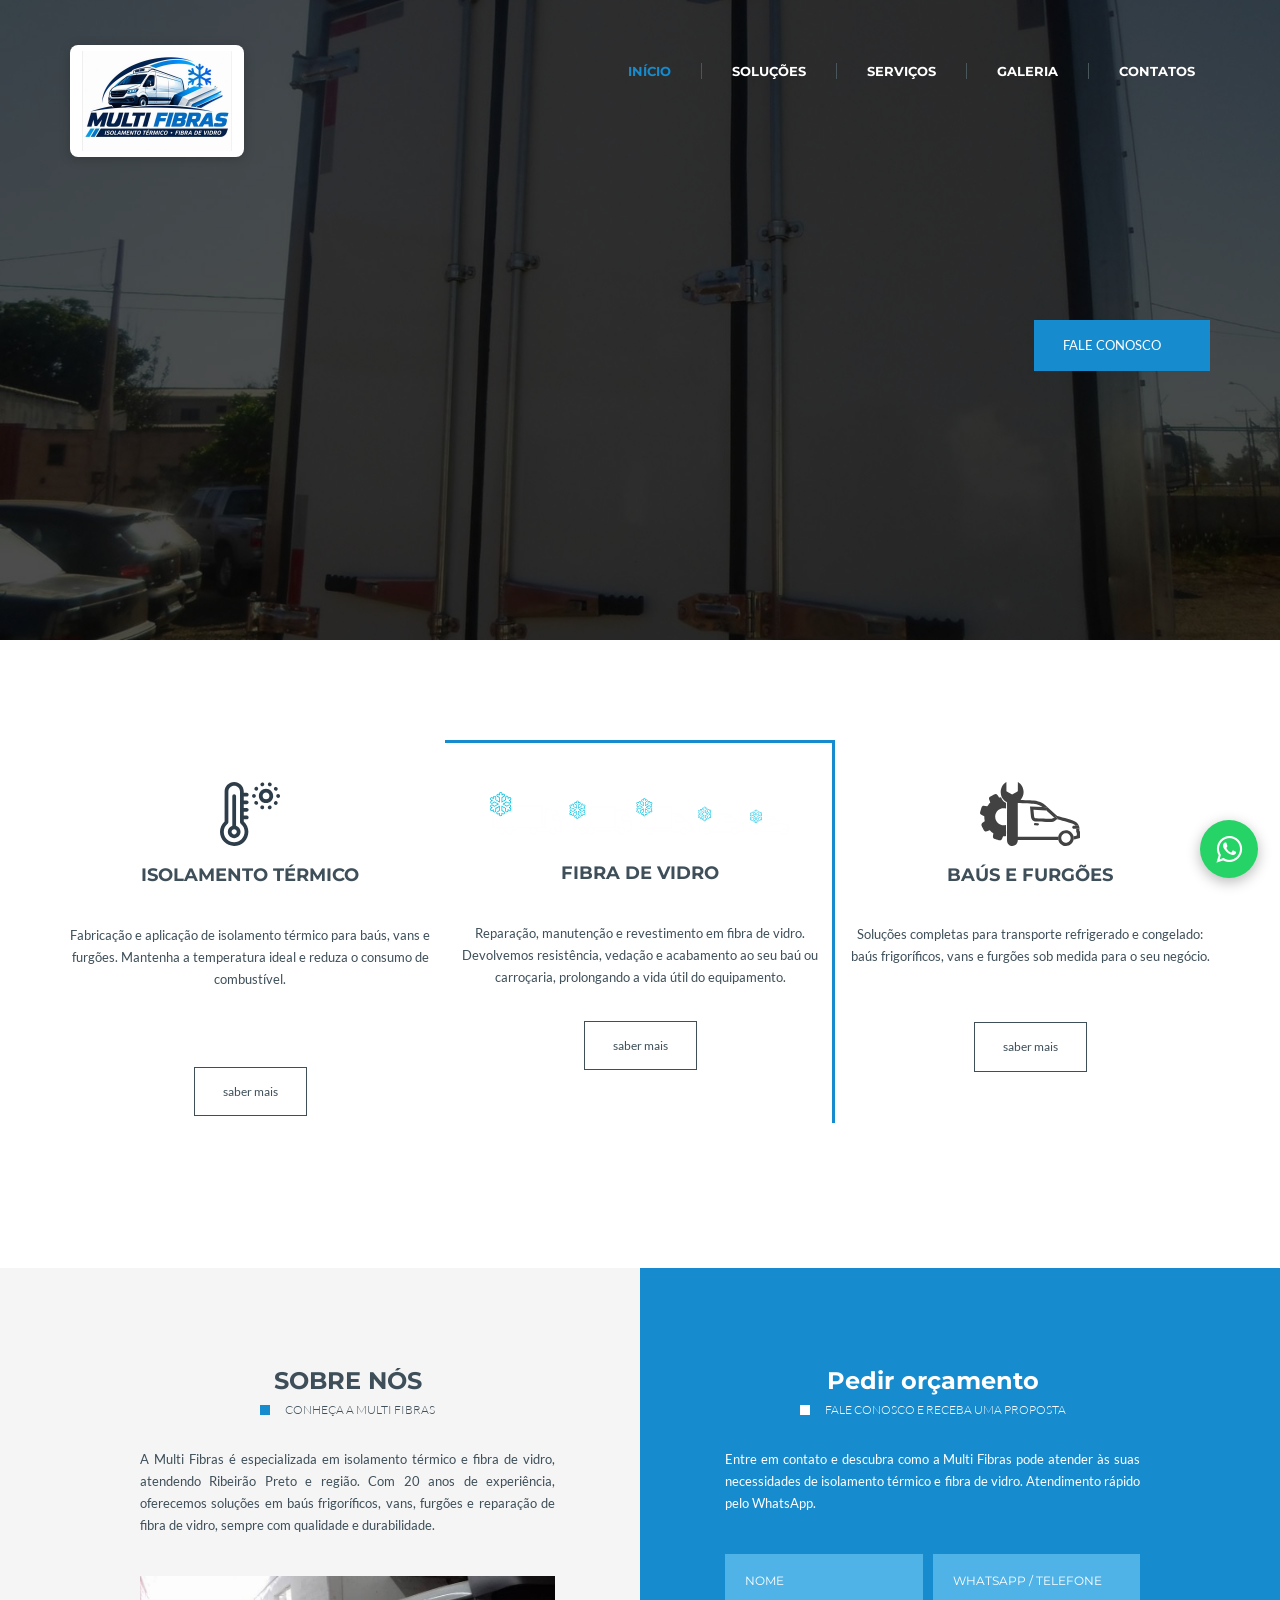
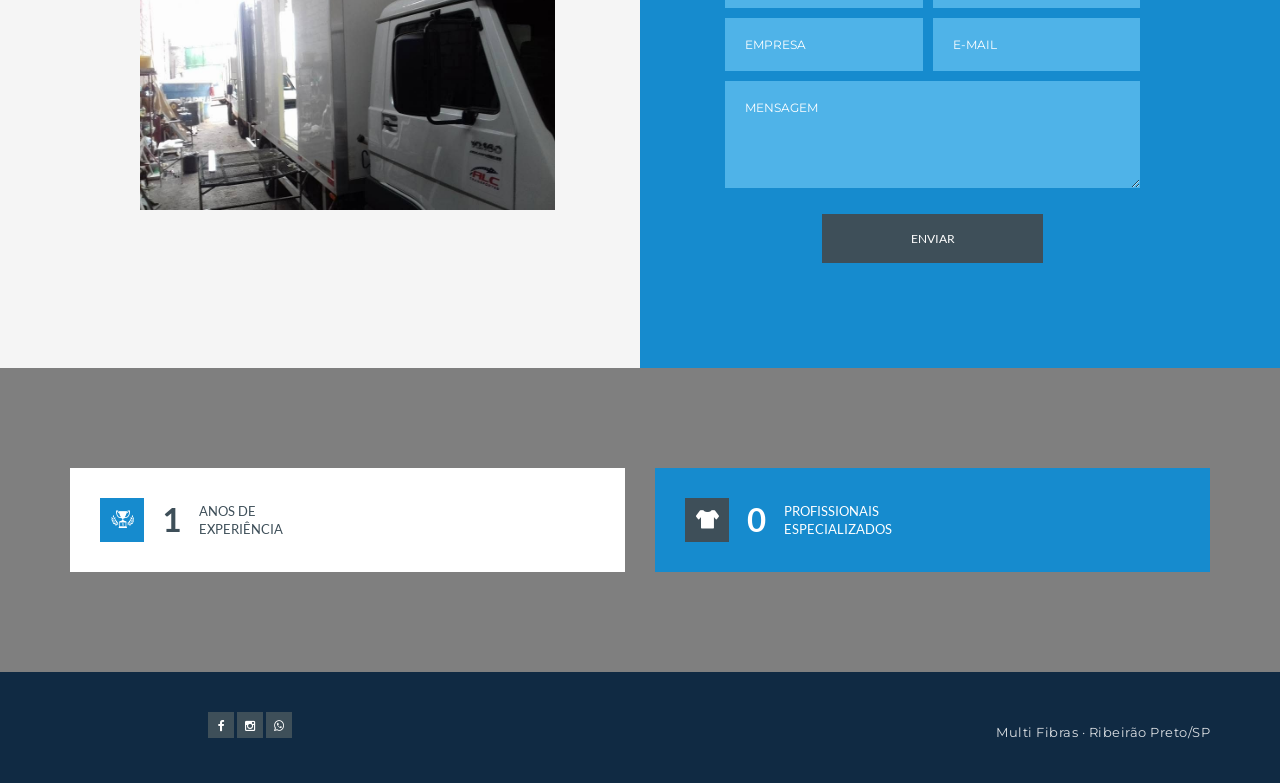
==== index.html @ 717da731 "Responsividade mobile: galeria em grade, fim do transbordo lateral e ajustes de toque - Galeria: CSS" ====
<!DOCTYPE html>
<html lang="pt-BR">
<head>
<meta charset="utf-8">
<meta http-equiv="X-UA-Compatible" content="IE=edge">
<meta name="viewport" content="width=device-width, initial-scale=1">
<meta name="description" content="Multi Fibras: isolamento térmico e fibra de vidro em Ribeirão Preto/SP. Baús frigoríficos, vans, furgões e reparação de fibra de vidro. Peça seu orçamento.">
<meta name="keywords" content="isolamento térmico, fibra de vidro, baú frigorífico, vans, furgões, Ribeirão Preto">
<meta name="author" content="Multi Fibras">
<title>Multi Fibras — Isolamento Térmico e Fibra de Vidro em Ribeirão Preto</title>
<link rel="shortcut icon" href="img/favicon.png">
<link href="css/master.css?v=20261114" rel="stylesheet">
<!--[if lt IE 9]>
    <script src="https://oss.maxcdn.com/libs/html5shiv/3.7.0/html5shiv.js"></script>
    <script src="https://oss.maxcdn.com/libs/respond.js/1.4.2/respond.min.js"></script>
<![endif]-->
</head>
<body>

	<div class="preloader" id="preloader">
		<div class="cssload-container">
			<div class="cssload-whirlpool"></div>
		</div>
	</div>

	<div class="main-navbar main-navbar-1" id="main-navbar">
		<div class="container">
			<div class="row">
				<div class="logo" id="main-logo">
					<div class="logo-image">
						<img src="img/logo-multifibras.png" width="200px" alt="Multi Fibras — Isolamento Térmico" />
					</div>
				</div>
				<div class="show-menu-control">
					<a id="show-menu" class="show-menu" href="#">
						<div class="my-btn my-btn-primary">
							<div class="my-btn-bg-top"></div>
							<div class="my-btn-bg-bottom"></div>
							<div class="my-btn-text">
								<i class="fa fa-bars"></i>
							</div>
						</div>
					</a>
				</div>
				<div class="collapse navbar-collapse main-menu main-menu-1" id="main-menu">
					<ul class="nav navbar-nav">
						<li class="active"><a href="index.html">Início</a></li>
						<li class="main-menu-separator"></li>
						<li class="dropdown">
							<a data-toggle="dropdown" href="#">Soluções</a>
							<ul class="dropdown-menu" role="menu">
								<li><a href="categorias/isolamento-termico/index.html">Isolamento Térmico</a></li>
								<li><a href="categorias/baus-frigorificos/index.html">Baús Frigoríficos</a></li>
								<li><a href="categorias/vans-e-furgoes/index.html">Vans e Furgões</a></li>
								<li><a href="categorias/reparacao-fibra-de-vidro/index.html">Reparação de Fibra</a></li>
								<li><a href="categorias/veiculos-utilitarios/index.html">Veículos Utilitários</a></li>
							</ul>
						</li>
						<li class="main-menu-separator"></li>
						<li><a href="servicos/index.html">Serviços</a></li>
						<li class="main-menu-separator"></li>
						<li><a href="galeria/index.html">Galeria</a></li>
						<li class="main-menu-separator"></li>
						<li><a class="latest" href="contactos/index.html">Contatos</a></li>
					</ul>
				</div>
			</div>
		</div>
	</div>

	<div id="main-slider-1" class="main-slider main-slider-1">
		<div class="sp-slide">
			<div class="main-slider-overlay"></div>
			<img class="sp-image" src="assets/slider-pro/css/images/blank.gif"
				data-src="media/main-slider/1.jpg"
				data-retina="media/main-slider/1.jpg" alt="" />
			<div class="container">
				<div class="main-slider-content">
					<h2 class="sp-layer" data-position="rightCenter" data-horizontal="15" data-vertical="-92"
						data-show-transition="left" data-hide-transition="left" data-show-delay="200" data-hide-delay="200">Isolamento térmico e fibra de vidro</h2>
					<h2 class="sp-layer color-primary" data-position="rightCenter" data-horizontal="15" data-vertical="-40"
						data-show-transition="left" data-hide-transition="left" data-show-delay="400" data-hide-delay="400">para o seu veículo refrigerado</h2>
					<a class="sp-layer main-button" href="contactos/index.html" data-position="rightCenter" data-horizontal="15" data-vertical="55"
						data-show-transition="left" data-hide-transition="left" data-show-delay="600" data-hide-delay="600" style="z-index: 300">
						<div class="my-btn my-btn-primary">
							<div class="my-btn-bg-top"></div><div class="my-btn-bg-bottom"></div>
							<div class="my-btn-text">FALE CONOSCO</div>
						</div>
					</a>
				</div>
			</div>
		</div>
		<div class="sp-slide">
			<div class="main-slider-overlay"></div>
			<img class="sp-image" src="assets/slider-pro/css/images/blank.gif"
				data-src="media/main-slider/2.jpg"
				data-retina="media/main-slider/2.jpg" alt="" />
			<div class="container">
				<div class="main-slider-content">
					<h2 class="sp-layer" data-position="rightCenter" data-horizontal="15" data-vertical="-92"
						data-show-transition="left" data-hide-transition="left" data-show-delay="200" data-hide-delay="200">Baús, vans e furgões</h2>
					<h2 class="sp-layer color-primary" data-position="rightCenter" data-horizontal="15" data-vertical="-40"
						data-show-transition="left" data-hide-transition="left" data-show-delay="400" data-hide-delay="400">soluções sob medida para o seu negócio</h2>
					<a class="sp-layer main-button" href="contactos/index.html" data-position="rightCenter" data-horizontal="15" data-vertical="55"
						data-show-transition="left" data-hide-transition="left" data-show-delay="600" data-hide-delay="600" style="z-index: 300">
						<div class="my-btn my-btn-primary">
							<div class="my-btn-bg-top"></div><div class="my-btn-bg-bottom"></div>
							<div class="my-btn-text">FALE CONOSCO</div>
						</div>
					</a>
				</div>
			</div>
		</div>
		<div class="sp-slide">
			<div class="main-slider-overlay"></div>
			<img class="sp-image" src="assets/slider-pro/css/images/blank.gif"
				data-src="media/main-slider/3.jpg"
				data-retina="media/main-slider/3.jpg" alt="" />
			<div class="container">
				<div class="main-slider-content">
					<h2 class="sp-layer" data-position="rightCenter" data-horizontal="15" data-vertical="-92"
						data-show-transition="left" data-hide-transition="left" data-show-delay="200" data-hide-delay="200">Reparação e manutenção</h2>
					<h2 class="sp-layer color-primary" data-position="rightCenter" data-horizontal="15" data-vertical="-40"
						data-show-transition="left" data-hide-transition="left" data-show-delay="400" data-hide-delay="400">em fibra de vidro com qualidade</h2>
					<a class="sp-layer main-button" href="contactos/index.html" data-position="rightCenter" data-horizontal="15" data-vertical="55"
						data-show-transition="left" data-hide-transition="left" data-show-delay="600" data-hide-delay="600" style="z-index: 300">
						<div class="my-btn my-btn-primary">
							<div class="my-btn-bg-top"></div><div class="my-btn-bg-bottom"></div>
							<div class="my-btn-text">FALE CONOSCO</div>
						</div>
					</a>
				</div>
			</div>
		</div>
	</div>

	<section class="def-section home-services">
		<div class="container">
			<div class="row">
				<div class="col-lg-4 col-md-4 col-sm-4 col-xs-12">
					<div class="service">
						<div class="service-icon"><img src="img/fabrico-icon.svg" width="60px"></div>
						<h3>Isolamento Térmico</h3>
						<div class="service-text">
							<p>Fabricação e aplicação de isolamento térmico para baús, vans e furgões. Mantenha a temperatura ideal e reduza o consumo de combustível.<br><br><br></p>
						</div>
						<div class="service-button">
							<a href="servicos/index.html"><div class="my-btn my-btn-default">
								<div class="my-btn-bg-top"></div><div class="my-btn-bg-bottom"></div>
								<div class="my-btn-text">saber mais</div>
							</div></a>
						</div>
					</div>
				</div>
				<div class="col-lg-4 col-md-4 col-sm-4 col-xs-12" id="service-mark">
					<div class="service-mark-border-top"></div>
					<div class="service-mark-border-right"></div>
					<div class="service-mark-border-bottom"></div>
					<div class="service-mark-border-left"></div>
					<div class="service">
						<div class="service-icon"><img src="img/revestimento-icon.svg" width="300px"></div>
						<h3>Fibra de Vidro</h3>
						<div class="service-text">
							<p>Reparação, manutenção e revestimento em fibra de vidro. Devolvemos resistência, vedação e acabamento ao seu baú ou carroçaria, prolongando a vida útil do equipamento.</p>
						</div>
						<div class="service-button">
							<a href="servicos/index.html"><div class="my-btn my-btn-default">
								<div class="my-btn-bg-top"></div><div class="my-btn-bg-bottom"></div>
								<div class="my-btn-text">saber mais</div>
							</div></a>
						</div>
					</div>
				</div>
				<div class="col-lg-4 col-md-4 col-sm-4 col-xs-12">
					<div class="service">
						<div class="service-icon"><img src="img/assistencia-icon.svg" width="100px"></div>
						<h3>Baús e Furgões</h3>
						<div class="service-text">
							<p>Soluções completas para transporte refrigerado e congelado: baús frigoríficos, vans e furgões sob medida para o seu negócio.<br><br></p>
						</div>
						<div class="service-button">
							<a href="servicos/index.html"><div class="my-btn my-btn-default">
								<div class="my-btn-bg-top"></div><div class="my-btn-bg-bottom"></div>
								<div class="my-btn-text">saber mais</div>
							</div></a>
						</div>
					</div>
				</div>
			</div>
		</div>
	</section>

	<section class="def-section about-quote">
		<div class="section-bg-left"></div>
		<div class="section-bg-right"></div>
		<div class="container">
			<div class="row">
				<div class="col-lg-6 col-md-6 col-sm-6 col-xs-12 home-about">
					<div class="title-group">
						<h2>SOBRE NÓS</h2>
						<div class="subtitle with-square">conheça a Multi Fibras</div>
					</div>
					<p>
						A Multi Fibras é especializada em isolamento térmico e fibra de vidro, atendendo Ribeirão Preto e região. Com 20 anos de experiência, oferecemos soluções em baús frigoríficos, vans, furgões e reparação de fibra de vidro, sempre com qualidade e durabilidade.
					</p>
					<div class="home-about-video">
						<img src="img/sobre-nos.jpg" width="100%">
					</div>
				</div>
				<div class="col-lg-6 col-md-6 col-sm-6 col-xs-12 get-quote">
					<div class="title-group">
						<h2>Pedir orçamento</h2>
						<div class="subtitle with-square">fale conosco e receba uma proposta</div>
					</div>
					<p>
						Entre em contato e descubra como a Multi Fibras pode atender às suas necessidades de isolamento térmico e fibra de vidro. Atendimento rápido pelo WhatsApp.
					</p>
					<div class="get-quote-form">
						<div class="send-result"></div>
						<form method="post" action="https://formsubmit.co/contato@multifibras.com" autocomplete="off">
							<input type="hidden" name="_subject" value="Novo pedido de orçamento - Site Multi Fibras">
							<input type="hidden" name="_template" value="table">
							<input type="text" name="_honey" style="display:none">
							<div class="col-lg-6 col-md-6 col-sm-12 col-xs-12 get-quote-form-left">
								<div class="form-item"><input type="text" name="nome" placeholder="NOME" required/></div>
								<div class="form-item"><input type="text" name="empresa" placeholder="EMPRESA" required /></div>
							</div>
							<div class="col-lg-6 col-md-6 col-sm-12 col-xs-12 get-quote-form-right">
								<div class="form-item"><input type="text" name="contacto" placeholder="WHATSAPP / TELEFONE" required /></div>
								<div class="form-item"><input type="text" minlength="6" name="email" placeholder="E-MAIL" required /></div>
							</div>
							<div class="col-lg-12 col-md-12 col-sm-12 col-xs-12 get-quote-form-bottom">
								<div class="form-item"><textarea name="mensagem" placeholder="MENSAGEM" required></textarea></div>
								<div class="get-quote-form-button">
									<button><span class="my-btn my-btn-grey">
										<span class="my-btn-bg-top"></span><span class="my-btn-bg-bottom"></span>
										<span class="my-btn-text">ENVIAR</span>
									</span></button>
								</div>
							</div>
						</form>
					</div>
				</div>
			</div>
		</div>
	</section>

	<div class="def-section stats" id="home-stats" data-stellar-background-ratio="0.4">
		<div class="stats-overlay"></div>
		<div class="container">
			<div class="row">
				<div class="col-lg-6 col-md-6 col-sm-6 col-xs-12">
					<div class="stat-item">
						<div class="stat-item-icon"><i class="flaticon-first33"></i></div>
						<div class="stat-item-number" id="num1">20</div>
						<div class="stat-item-text">ANOS DE<br>EXPERIÊNCIA</div>
					</div>
				</div>
				<div class="col-lg-6 col-md-6 col-sm-6 col-xs-12">
					<div class="stat-item stat-item-mark">
						<div class="stat-item-icon"><i class="flaticon-shirt16"></i></div>
						<div class="stat-item-number" id="num2">2</div>
						<div class="stat-item-text">PROFISSIONAIS<br>ESPECIALIZADOS</div>
					</div>
				</div>
			</div>
		</div>
	</div>

	<div class="bottom">
		<div class="container">
			<div class="row">
				<div class="col-lg-4 col-md-4 col-sm-4 col-xs-12 bottom-2">
					<a href="https://www.facebook.com/share/1DiAnfF6xN/" target="_blank" aria-label="Facebook"><div class="my-btn my-btn-grey">
						<div class="my-btn-bg-top"></div><div class="my-btn-bg-bottom"></div>
						<div class="my-btn-text"><i class="fa fa-facebook"></i></div>
					</div></a>
					<a href="https://www.instagram.com/multifibras.oficial/" target="_blank" aria-label="Instagram"><div class="my-btn my-btn-grey">
						<div class="my-btn-bg-top"></div><div class="my-btn-bg-bottom"></div>
						<div class="my-btn-text"><i class="fa fa-instagram"></i></div>
					</div></a>
					<a href="https://wa.me/5516988072089" target="_blank" aria-label="WhatsApp"><div class="my-btn my-btn-grey">
						<div class="my-btn-bg-top"></div><div class="my-btn-bg-bottom"></div>
						<div class="my-btn-text"><i class="fa fa-whatsapp"></i></div>
					</div></a>
				</div>
				<div class="col-lg-4 col-md-4 col-sm-4 col-xs-12 bottom-1"></div>
				<div class="col-lg-4 col-md-4 col-sm-4 col-xs-12 bottom-3">
					<span class="footer-brand">Multi Fibras · Ribeirão Preto/SP</span>
				</div>
			</div>
		</div>
	</div>

	<a class="whatsapp-float" href="https://wa.me/5516988072089" target="_blank" aria-label="Fale conosco no WhatsApp">
		<i class="fa fa-whatsapp"></i>
	</a>

	<aside id="slide-menu" class="slide-menu">
		<div class="close-menu" id="close-menu">
			<i class="fa fa-close"></i>
		</div>
		<ul id="left-menu" class="left-menu">
			<li><a href="index.html">Início</a></li>
			<li>
				<a href="#">Soluções <i class="fa fa-plus arrow"></i></a>
				<ul class="slide-menu-child">
					<li><a href="categorias/isolamento-termico/index.html">Isolamento Térmico</a></li>
					<li><a href="categorias/baus-frigorificos/index.html">Baús Frigoríficos</a></li>
					<li><a href="categorias/vans-e-furgoes/index.html">Vans e Furgões</a></li>
					<li><a href="categorias/reparacao-fibra-de-vidro/index.html">Reparação de Fibra</a></li>
					<li><a href="categorias/veiculos-utilitarios/index.html">Veículos Utilitários</a></li>
				</ul>
			</li>
			<li><a href="servicos/index.html">Serviços</a></li>
			<li><a href="galeria/index.html">Galeria</a></li>
			<li><a href="contactos/index.html">Contatos</a></li>
		</ul>
	</aside>
	<div class="black-overlay" id="black-overlay"></div>

	<script src="js/jquery-1.11.3.min.js"></script>
	<script src="js/bootstrap.min.js"></script>
	<script src="js/smoothscroll.min.js"></script>
	<script src="js/jquery.stellar.min.js"></script>
	<script src="assets/slider-pro/js/jquery.sliderPro.min.js"></script>
	<script src="js/scrollspy.min.js"></script>
	<script src="js/wow.min.js"></script>
	<script src="assets/owl-carousel/owl.carousel.min.js"></script>
	<script src="js/metisMenu.min.js"></script>
	<script src="js/theme.min.js"></script>
</body>
</html>
---- css/master.css ----
/* --------------------------------------
=========================================
Trans Aero - Responsive Logistic Html Template
Version: 1.0 (Initial Release)
Designed By: Vadzim Liashkevich
=========================================

 
 /*-- GOOGLE WEB FONTS (localizadas para uso offline) --*/
@import url(google-fonts.css);

 /*-- BOOTSTRAP --*/
@import url(bootstrap.min.css);

 /*-- FONT AWESOME --*/
@import url(font-awesome.min.css);

 /*-- FLATICONS --*/
@import url(../fonts/flaticon/flaticon.css);

 /*-- SLIDER PRO --*/
@import url(../assets/slider-pro/css/slider-pro.min.css);

 /*-- ANIMATE CSS --*/
@import url(animate.css);

 /*-- OWL CAROUSEL --*/
@import url(../assets/owl-carousel/owl.carousel.css);
@import url(../assets/owl-carousel/owl.theme.css);

 /*-- MAIN STYLES --*/
@import url(theme.min.css);

 /*-- MULTI FIBRAS --*/
@import url(multifibras.css);

 /*-- RESPONSIVE FIXES --*/
@import url(responsive.css);

 /*-- MULTI FIBRAS: MOBILE / RESPONSIVIDADE (carregar por último) --*/
@import url(mobile-fixes.css);

 /*-- COLOR SCHEMES --*/
/*@import url(red.css);*/
/*@import url(green.css);*/
/*@import url(blue.css);*/
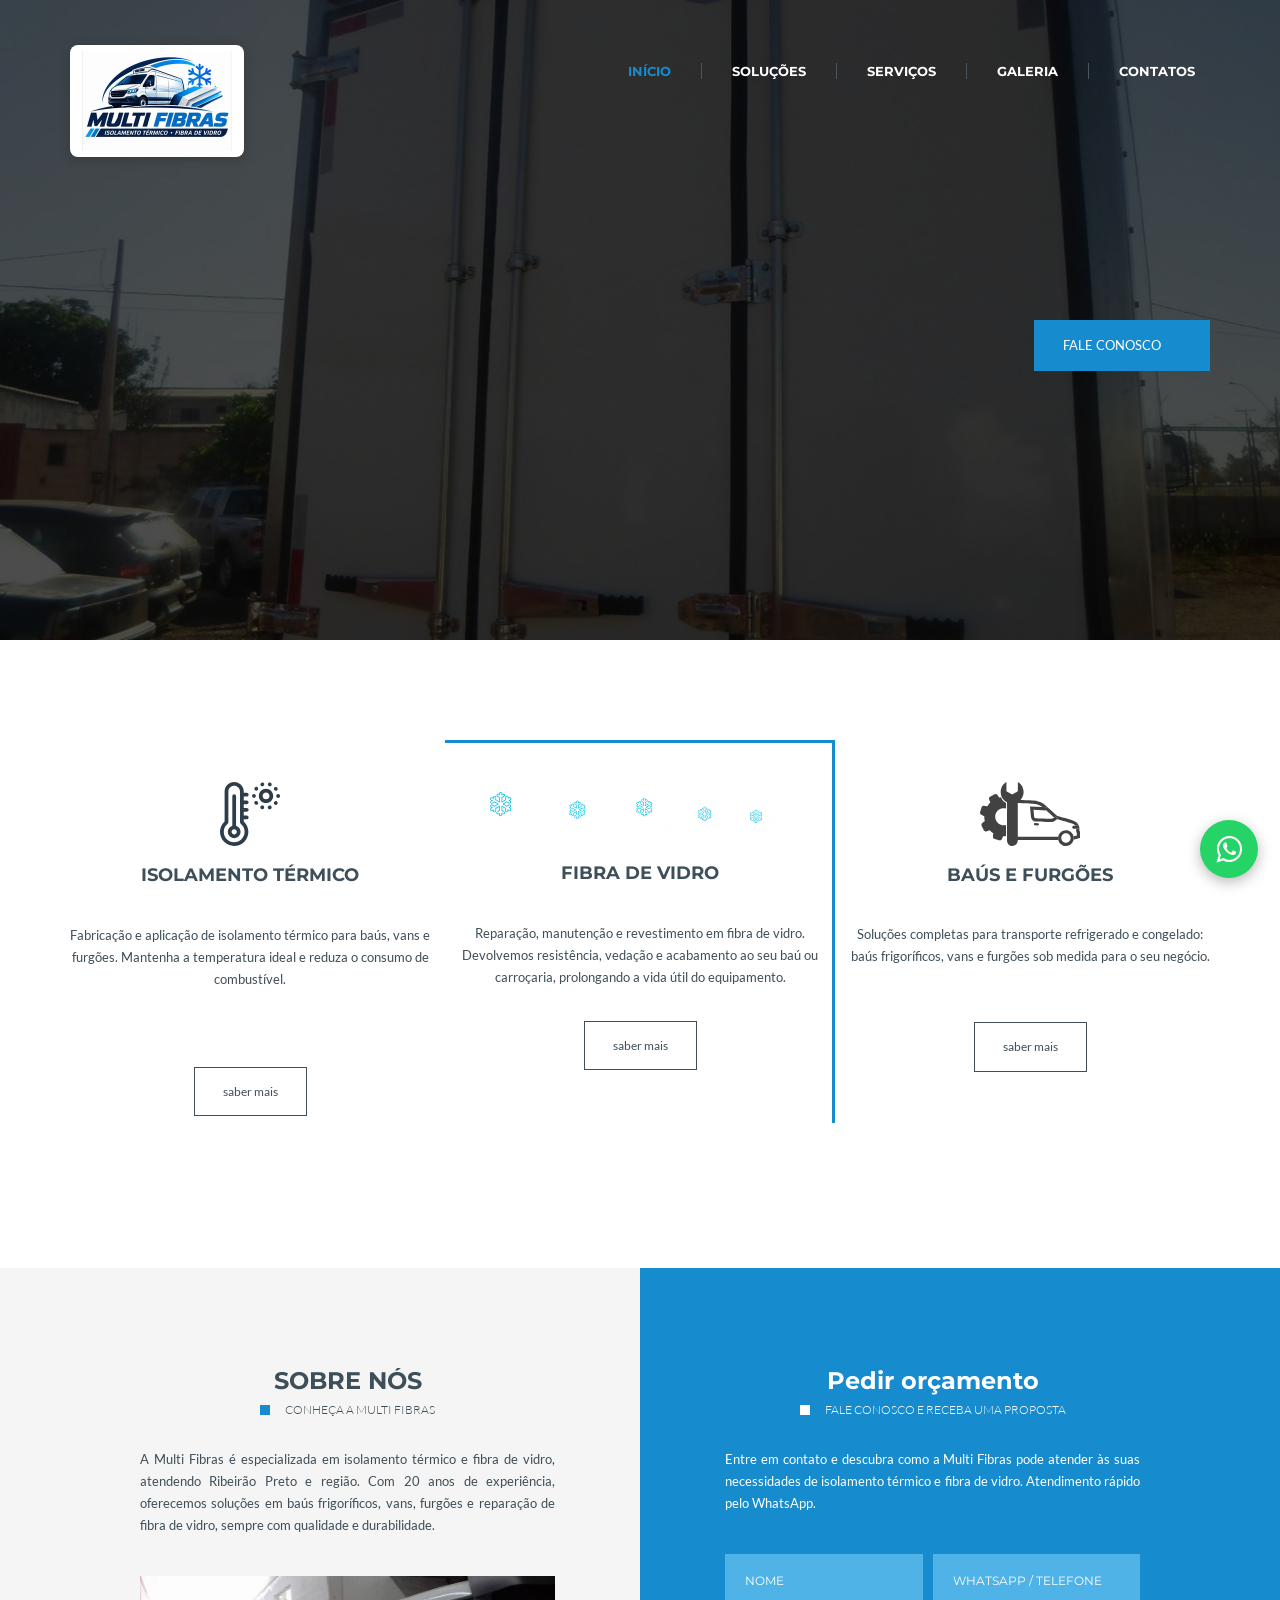
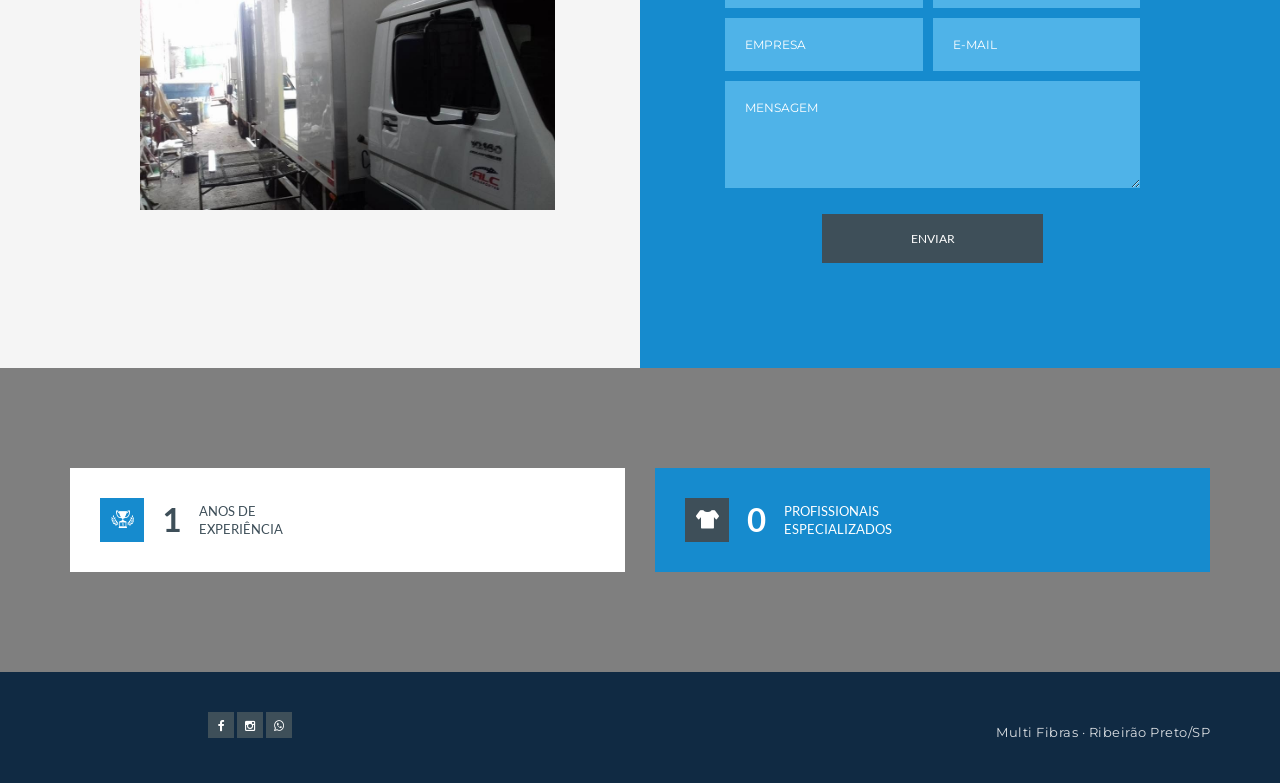
==== commit 0046da1d: "Logo otimizado de 350 KB para 83 KB e tamanho explicito no HTML" ====
--- a/index.html
+++ b/index.html
@@ -9,7 +9,7 @@
 <meta name="author" content="Multi Fibras">
 <title>Multi Fibras — Isolamento Térmico e Fibra de Vidro em Ribeirão Preto</title>
 <link rel="shortcut icon" href="img/favicon.png">
-<link href="css/master.css?v=20261114" rel="stylesheet">
+<link href="css/master.css?v=20261117" rel="stylesheet">
 <!--[if lt IE 9]>
     <script src="https://oss.maxcdn.com/libs/html5shiv/3.7.0/html5shiv.js"></script>
     <script src="https://oss.maxcdn.com/libs/respond.js/1.4.2/respond.min.js"></script>
@@ -28,7 +28,7 @@
 			<div class="row">
 				<div class="logo" id="main-logo">
 					<div class="logo-image">
-						<img src="img/logo-multifibras.png" width="200px" alt="Multi Fibras — Isolamento Térmico" />
+						<img src="img/logo-multifibras.png" width="150" height="100" alt="Multi Fibras — Isolamento Térmico" />
 					</div>
 				</div>
 				<div class="show-menu-control">
@@ -134,6 +134,19 @@
 		</div>
 	</div>
 
+	<section class="hero-mobile">
+		<div class="container">
+			<h1>Isolamento térmico e fibra de vidro em Ribeirão Preto</h1>
+			<p>Baús frigoríficos, vans, furgões e utilitários. Fabricação, aplicação e reparação em fibra de vidro com 20 anos de experiência.</p>
+			<a href="contactos/index.html">
+				<div class="my-btn my-btn-primary">
+					<div class="my-btn-bg-top"></div><div class="my-btn-bg-bottom"></div>
+					<div class="my-btn-text">FALE CONOSCO</div>
+				</div>
+			</a>
+		</div>
+	</section>
+
 	<section class="def-section home-services">
 		<div class="container">
 			<div class="row">
@@ -217,7 +230,7 @@
 					</p>
 					<div class="get-quote-form">
 						<div class="send-result"></div>
-						<form method="post" action="https://formsubmit.co/contato@multifibras.com" autocomplete="off">
+						<form method="post" action="https://formsubmit.co/contato@multifibras.com.br" autocomplete="off">
 							<input type="hidden" name="_subject" value="Novo pedido de orçamento - Site Multi Fibras">
 							<input type="hidden" name="_template" value="table">
 							<input type="text" name="_honey" style="display:none">
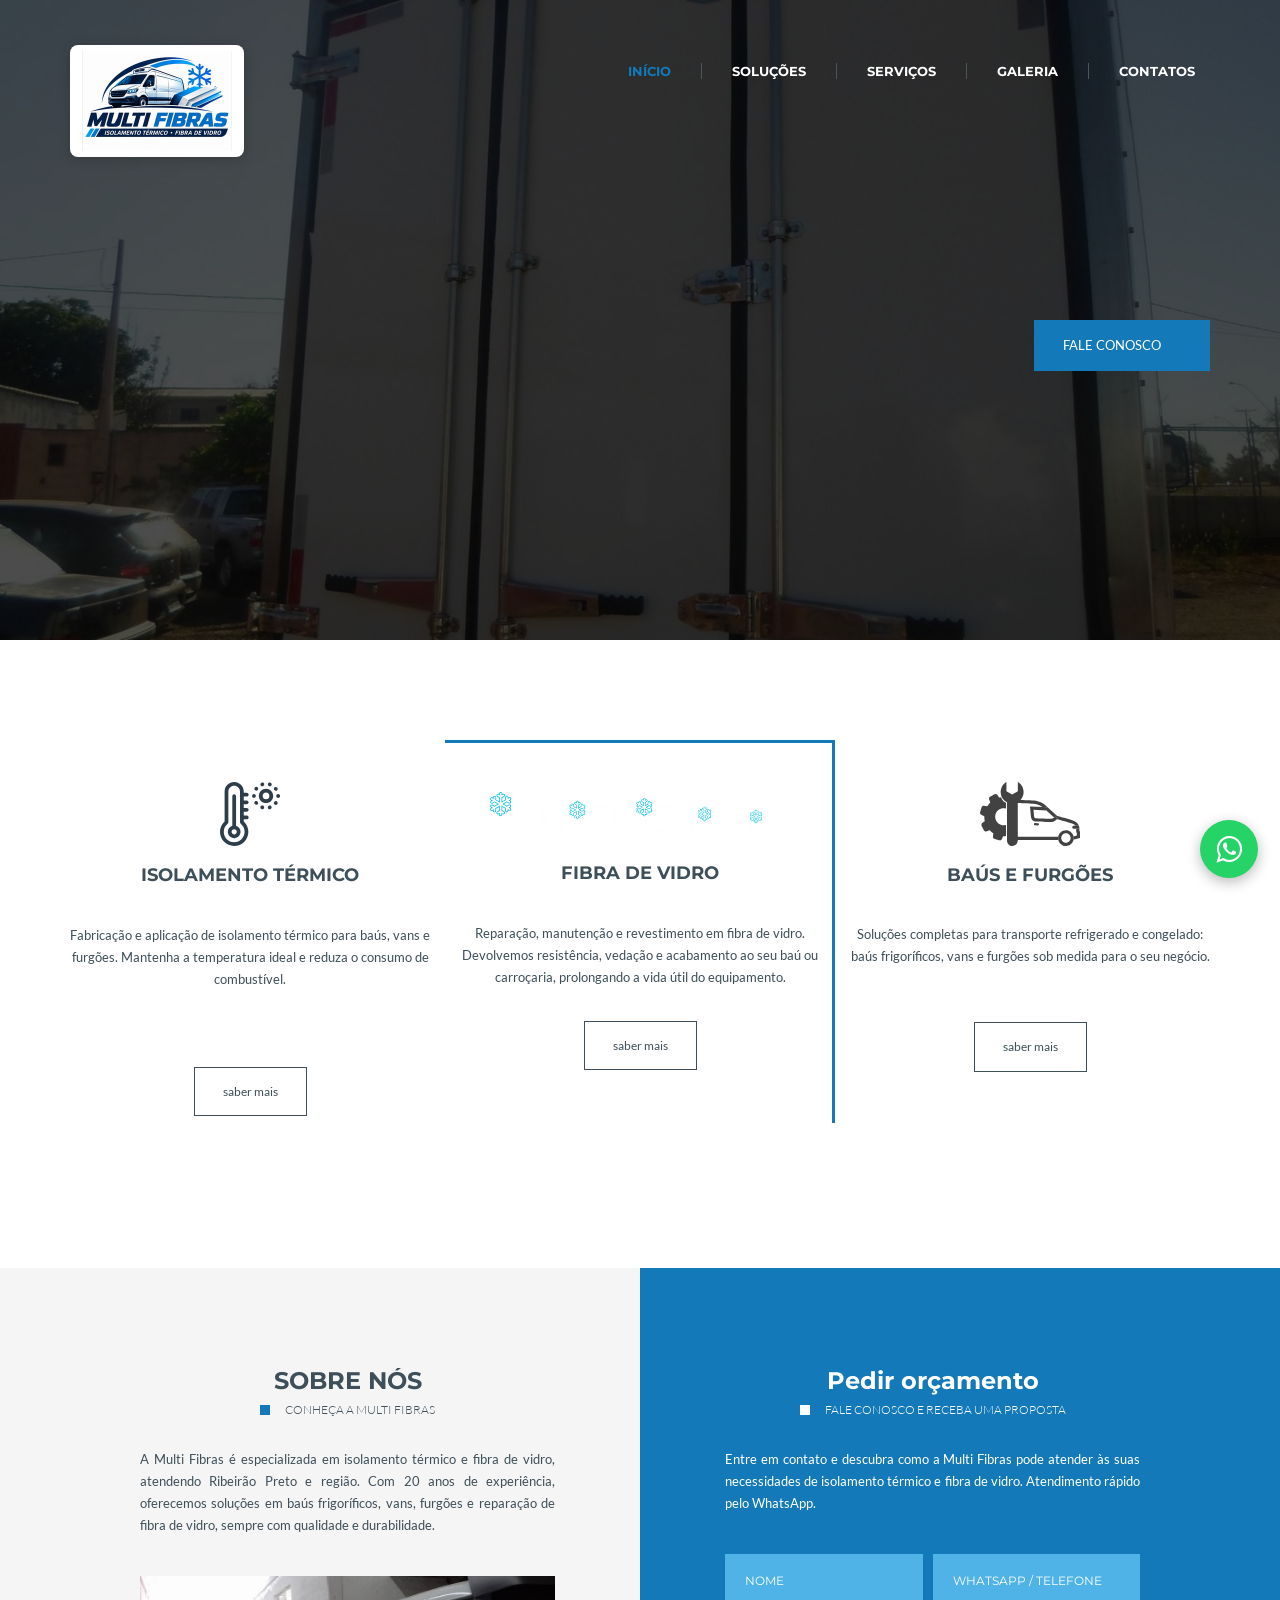
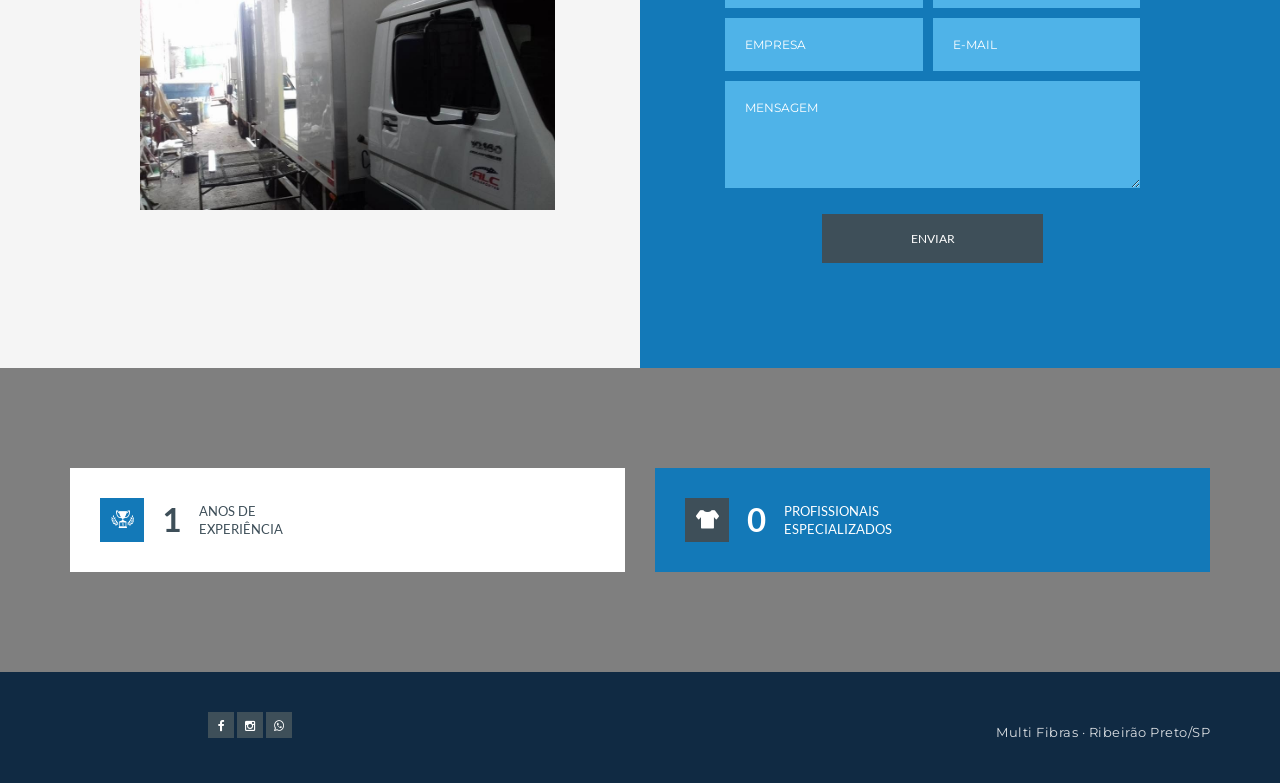
==== commit 8f2b6ab3: "Azul mais escuro (contraste AA) e slider da home mais lento e suave" ====
--- a/index.html
+++ b/index.html
@@ -7,9 +7,24 @@
 <meta name="description" content="Multi Fibras: isolamento térmico e fibra de vidro em Ribeirão Preto/SP. Baús frigoríficos, vans, furgões e reparação de fibra de vidro. Peça seu orçamento.">
 <meta name="keywords" content="isolamento térmico, fibra de vidro, baú frigorífico, vans, furgões, Ribeirão Preto">
 <meta name="author" content="Multi Fibras">
+<meta name="theme-color" content="#102A43">
 <title>Multi Fibras — Isolamento Térmico e Fibra de Vidro em Ribeirão Preto</title>
+<link rel="canonical" href="https://multifibras.online/">
+<meta property="og:type" content="website">
+<meta property="og:site_name" content="Multi Fibras">
+<meta property="og:locale" content="pt_BR">
+<meta property="og:title" content="Multi Fibras — Isolamento Térmico e Fibra de Vidro em Ribeirão Preto">
+<meta property="og:description" content="Multi Fibras: isolamento térmico e fibra de vidro em Ribeirão Preto/SP. Baús frigoríficos, vans, furgões e reparação de fibra de vidro. Peça seu orçamento.">
+<meta property="og:url" content="https://multifibras.online/">
+<meta property="og:image" content="https://multifibras.online/img/og-image.jpg">
+<meta property="og:image:width" content="1200">
+<meta property="og:image:height" content="630">
+<meta name="twitter:card" content="summary_large_image">
+<meta name="twitter:title" content="Multi Fibras — Isolamento Térmico e Fibra de Vidro em Ribeirão Preto">
+<meta name="twitter:description" content="Multi Fibras: isolamento térmico e fibra de vidro em Ribeirão Preto/SP. Baús frigoríficos, vans, furgões e reparação de fibra de vidro. Peça seu orçamento.">
+<meta name="twitter:image" content="https://multifibras.online/img/og-image.jpg">
 <link rel="shortcut icon" href="img/favicon.png">
-<link href="css/master.css?v=20261117" rel="stylesheet">
+<link href="css/master.css?v=20261119" rel="stylesheet">
 <!--[if lt IE 9]>
     <script src="https://oss.maxcdn.com/libs/html5shiv/3.7.0/html5shiv.js"></script>
     <script src="https://oss.maxcdn.com/libs/respond.js/1.4.2/respond.min.js"></script>
@@ -32,12 +47,12 @@
 					</div>
 				</div>
 				<div class="show-menu-control">
-					<a id="show-menu" class="show-menu" href="#">
+					<a id="show-menu" class="show-menu" href="#" aria-label="Abrir menu">
 						<div class="my-btn my-btn-primary">
 							<div class="my-btn-bg-top"></div>
 							<div class="my-btn-bg-bottom"></div>
 							<div class="my-btn-text">
-								<i class="fa fa-bars"></i>
+								<i class="fa fa-bars" aria-hidden="true"></i>
 							</div>
 						</div>
 					</a>
@@ -67,6 +82,7 @@
 			</div>
 		</div>
 	</div>
+	<main id="conteudo">
 
 	<div id="main-slider-1" class="main-slider main-slider-1">
 		<div class="sp-slide">
@@ -147,12 +163,13 @@
 		</div>
 	</section>
 
+	<h2 class="sr-only">O que a Multi Fibras faz</h2>
 	<section class="def-section home-services">
 		<div class="container">
 			<div class="row">
 				<div class="col-lg-4 col-md-4 col-sm-4 col-xs-12">
 					<div class="service">
-						<div class="service-icon"><img src="img/fabrico-icon.svg" width="60px"></div>
+						<div class="service-icon"><img src="img/fabrico-icon.svg" width="60px" alt=""></div>
 						<h3>Isolamento Térmico</h3>
 						<div class="service-text">
 							<p>Fabricação e aplicação de isolamento térmico para baús, vans e furgões. Mantenha a temperatura ideal e reduza o consumo de combustível.<br><br><br></p>
@@ -171,7 +188,7 @@
 					<div class="service-mark-border-bottom"></div>
 					<div class="service-mark-border-left"></div>
 					<div class="service">
-						<div class="service-icon"><img src="img/revestimento-icon.svg" width="300px"></div>
+						<div class="service-icon"><img src="img/revestimento-icon.svg" width="300px" alt=""></div>
 						<h3>Fibra de Vidro</h3>
 						<div class="service-text">
 							<p>Reparação, manutenção e revestimento em fibra de vidro. Devolvemos resistência, vedação e acabamento ao seu baú ou carroçaria, prolongando a vida útil do equipamento.</p>
@@ -186,7 +203,7 @@
 				</div>
 				<div class="col-lg-4 col-md-4 col-sm-4 col-xs-12">
 					<div class="service">
-						<div class="service-icon"><img src="img/assistencia-icon.svg" width="100px"></div>
+						<div class="service-icon"><img src="img/assistencia-icon.svg" width="100px" alt=""></div>
 						<h3>Baús e Furgões</h3>
 						<div class="service-text">
 							<p>Soluções completas para transporte refrigerado e congelado: baús frigoríficos, vans e furgões sob medida para o seu negócio.<br><br></p>
@@ -217,7 +234,7 @@
 						A Multi Fibras é especializada em isolamento térmico e fibra de vidro, atendendo Ribeirão Preto e região. Com 20 anos de experiência, oferecemos soluções em baús frigoríficos, vans, furgões e reparação de fibra de vidro, sempre com qualidade e durabilidade.
 					</p>
 					<div class="home-about-video">
-						<img src="img/sobre-nos.jpg" width="100%">
+						<img src="img/sobre-nos.jpg" width="100%" alt="Serviço de isolamento térmico realizado pela Multi Fibras">
 					</div>
 				</div>
 				<div class="col-lg-6 col-md-6 col-sm-6 col-xs-12 get-quote">
@@ -230,7 +247,7 @@
 					</p>
 					<div class="get-quote-form">
 						<div class="send-result"></div>
-						<form method="post" action="https://formsubmit.co/contato@multifibras.com.br" autocomplete="off">
+						<form method="post" action="https://formsubmit.co/contato@multifibras.online" autocomplete="off">
 							<input type="hidden" name="_subject" value="Novo pedido de orçamento - Site Multi Fibras">
 							<input type="hidden" name="_template" value="table">
 							<input type="text" name="_honey" style="display:none">
@@ -280,6 +297,7 @@
 		</div>
 	</div>
 
+	</main>
 	<div class="bottom">
 		<div class="container">
 			<div class="row">
@@ -341,6 +359,6 @@
 	<script src="js/wow.min.js"></script>
 	<script src="assets/owl-carousel/owl.carousel.min.js"></script>
 	<script src="js/metisMenu.min.js"></script>
-	<script src="js/theme.min.js"></script>
+	<script src="js/theme.min.js?v=20261119"></script>
 </body>
 </html>
--- a/css/master.css
+++ b/css/master.css
@@ -1,46 +1,46 @@
-/* --------------------------------------
-=========================================
-Trans Aero - Responsive Logistic Html Template
-Version: 1.0 (Initial Release)
-Designed By: Vadzim Liashkevich
-=========================================
-
- 
- /*-- GOOGLE WEB FONTS (localizadas para uso offline) --*/
-@import url(google-fonts.css);
-
- /*-- BOOTSTRAP --*/
-@import url(bootstrap.min.css);
-
- /*-- FONT AWESOME --*/
-@import url(font-awesome.min.css);
-
- /*-- FLATICONS --*/
-@import url(../fonts/flaticon/flaticon.css);
-
- /*-- SLIDER PRO --*/
-@import url(../assets/slider-pro/css/slider-pro.min.css);
-
- /*-- ANIMATE CSS --*/
-@import url(animate.css);
-
- /*-- OWL CAROUSEL --*/
-@import url(../assets/owl-carousel/owl.carousel.css);
-@import url(../assets/owl-carousel/owl.theme.css);
-
- /*-- MAIN STYLES --*/
-@import url(theme.min.css);
-
- /*-- MULTI FIBRAS --*/
-@import url(multifibras.css);
-
- /*-- RESPONSIVE FIXES --*/
-@import url(responsive.css);
-
- /*-- MULTI FIBRAS: MOBILE / RESPONSIVIDADE (carregar por último) --*/
-@import url(mobile-fixes.css);
-
- /*-- COLOR SCHEMES --*/
-/*@import url(red.css);*/
-/*@import url(green.css);*/
+/* --------------------------------------
+=========================================
+Trans Aero - Responsive Logistic Html Template
+Version: 1.0 (Initial Release)
+Designed By: Vadzim Liashkevich
+=========================================
+
+ 
+ /*-- GOOGLE WEB FONTS (localizadas para uso offline) --*/
+@import url(google-fonts.css);
+
+ /*-- BOOTSTRAP --*/
+@import url(bootstrap.min.css);
+
+ /*-- FONT AWESOME --*/
+@import url(font-awesome.min.css);
+
+ /*-- FLATICONS --*/
+@import url(../fonts/flaticon/flaticon.css);
+
+ /*-- SLIDER PRO --*/
+@import url(../assets/slider-pro/css/slider-pro.min.css);
+
+ /*-- ANIMATE CSS --*/
+@import url(animate.css);
+
+ /*-- OWL CAROUSEL --*/
+@import url(../assets/owl-carousel/owl.carousel.css);
+@import url(../assets/owl-carousel/owl.theme.css);
+
+ /*-- MAIN STYLES --*/
+@import url(theme.min.css?v=20261119);
+
+ /*-- MULTI FIBRAS --*/
+@import url(multifibras.css?v=20261119);
+
+ /*-- RESPONSIVE FIXES --*/
+@import url(responsive.css?v=20261119);
+
+ /*-- MULTI FIBRAS: MOBILE / RESPONSIVIDADE (carregar por último) --*/
+@import url(mobile-fixes.css?v=20261119);
+
+ /*-- COLOR SCHEMES --*/
+/*@import url(red.css);*/
+/*@import url(green.css);*/
 /*@import url(blue.css);*/
